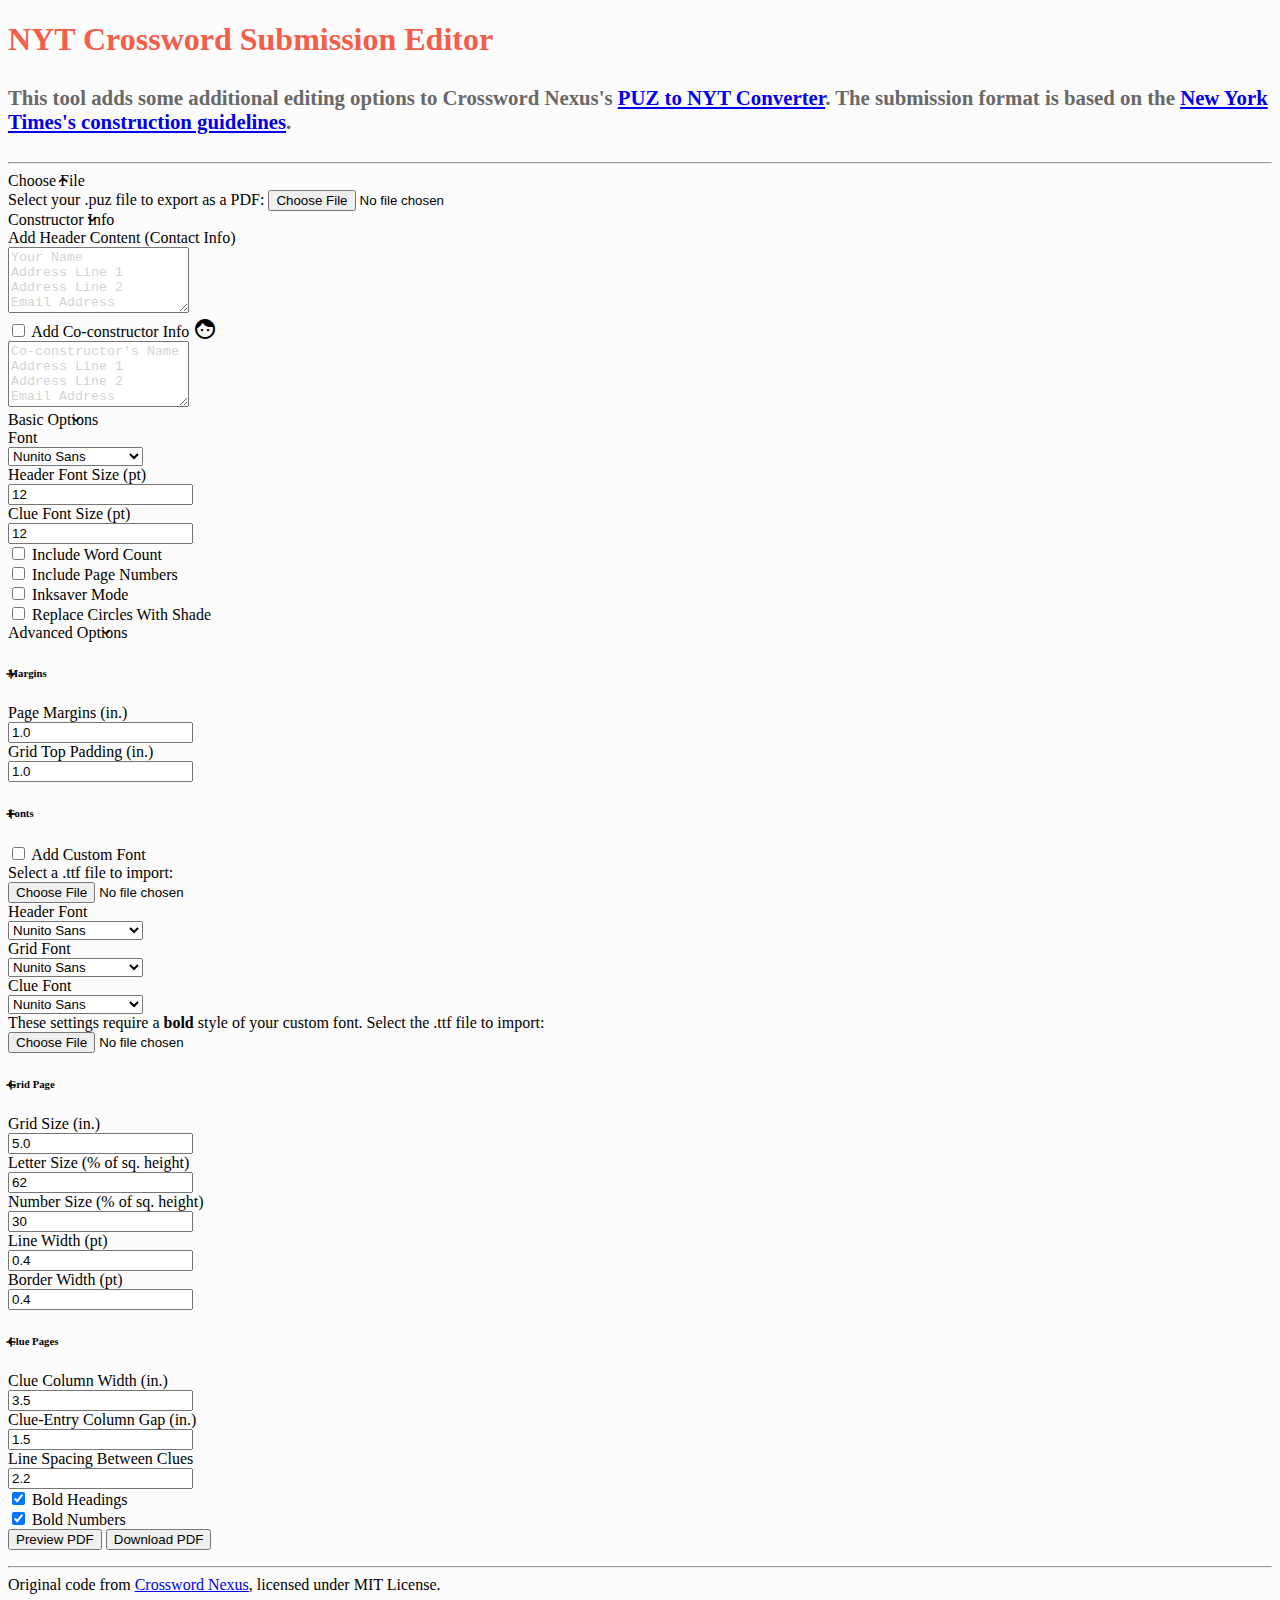
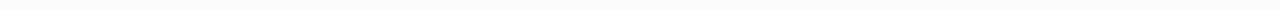
==== index.html @ 05f82533 "fix set selected attribute not working in safari" ====
<!DOCTYPE html>
<html lang="en">
  <head>
    <meta charset="UTF-8" />
    <meta name="viewport" content="width=device-width, initial-scale=1.0" />
    <meta http-equiv="X-UA-Compatible" content="ie=edge" />
    <title>NYT Crossword Submission Editor</title>
    <link
      rel="stylesheet"
      href="../nyt/css/bootstrap.min.css"
    />
    <link href="https://fonts.googleapis.com/icon?family=Material+Icons"
      rel="stylesheet">


    <style>
    html {margin-left: calc(100vw - 100%);}
    head{height:100%}
    body{
        background-color:#fcfcfc;
    }
    h1 {
        color:#f55d4b;
        font-size:2rem;
        font-weight:bold;
    }

    h4 {
        font-size:1.3rem;
        color:#686868;
    }

    .material-icons.md-24 { 
        font-size: 24px; 
        vertical-align: bottom;
    }

    .collapsible-link {
    width: 100%;
    position: relative;
    text-align: left;
    }

    .collapsible-link::before {
    content: '\e5cf';
    position: absolute;
    top: 50%;
    right: 0.8rem;
    transform: translateY(-50%);
    display: block;
    font-family: 'Material Icons';
    font-size: 1.1rem;
    }

    .collapsible-link[aria-expanded='true']::before {
    content: '\e5ce';
    }

    .plus-link {
    width: 100%;
    position: relative;
    }

    .plus-link::before {
    content: '\e145';
    position: absolute;
    font-family: 'Material Icons';
    font-size: 1rem;
    left: -0.3rem;
    transform: translateY(-5%);
    }

    .plus-link[aria-expanded='true']::before {
    content: '\e15b';
    }

    ::placeholder {
        color:lightgrey;
    }

    .pdfobject-container { 
        height: 40rem; 
    }

    .btn.focus,.btn:active.focus,.btn.active.focus {
        box-shadow: none;
        outline: none;
    }

    
    input[type=file] {
    white-space: nowrap;
    overflow: hidden;
    text-overflow: ellipsis;
    width: 250px;
    }
    
    </style>


  </head>

  <body>
    <div class="container pt-3">
      <h1>NYT Crossword Submission Editor</h1>
      <h4 class="pt-1 pb-1">This tool adds some additional editing options to Crossword Nexus's <a href="https://crosswordnexus.com/apps/puz-to-nyt/">PUZ to NYT Converter</a>.  The submission format is based on the <a href="https://www.nytimes.com/puzzles/submissions/crossword">New York Times's construction guidelines</a>.</h4>
      <hr>
      <div class="row pt-1 pb-5">

          <div class="col-12 col-xl-4">

              <div class="accordion shadow" id="accordionMain" >



                    <form>
                        <div class="card">
                            <div class="card-header bg-white shadow-sm border-0" id="headingOne">
                                
                                    <a data-toggle="collapse" data-target="#collapseOne" aria-expanded="true" aria-controls="collapseOne" class="btn btn-link text-dark font-weight-bold text-uppercase collapsible-link">
                                        Choose File 
                                    </a> 
                             
                            </div>
                            <div id="collapseOne" class="collapse show" aria-labelledby="headingOne" data-parent="#accordionMain">
                                <div class="card-body mx-2 px-4 pt-3 pb-2">
                                    <div class="form-group">   
                                        <label for="files">Select your .puz file to export as a PDF:</label>
                                        <input type="file" accept='.puz' class="form-control-file" id="files" name="files">
                                    </div>  
                                </div>
                            </div>
                        </div>


                        <div class="card">
                            <div id="headingTwo" class="card-header bg-white shadow-sm border-0">
                         
                                    <a data-toggle="collapse" data-target="#collapseTwo" aria-expanded="false" aria-controls="collapseTwo" class="btn btn-link collapsed text-dark font-weight-bold text-uppercase collapsible-link">Constructor Info</a>
                             
                            </div>
                            <div id="collapseTwo" aria-labelledby="headingTwo" data-parent="#accordionMain" class="collapse">
                                <div class="card-body mx-2 px-4 py-3">
                                    <div class="form-group">
                                        <label for="headerText">Add Header Content (Contact Info)</label><br>
                                        <textarea class="form-control pv-2 pl-3 pr-2 col-10" id="headerText" rows="4" placeholder="Your Name &#13;&#10;Address Line 1 &#13;&#10;Address Line 2 &#13;&#10;Email Address"></textarea>
                                    </div>
                                    <div class="custom-control custom-switch">
                                        <input type="checkbox" data-toggle="collapse" href="#additional-header" class="custom-control-input" id="coco">
                                        <label class="custom-control-label" for="coco">Add Co-constructor Info <span class="material-icons md-24">face</span></label>
                                    </div>
                                    <div class="form-group collapse pt-2" id="additional-header">
                                        <textarea class="form-control pv-2 pl-3 pr-2 col-10" id="headerText2" rows="4" placeholder="Co-constructor's Name &#13;&#10;Address Line 1 &#13;&#10;Address Line 2 &#13;&#10;Email Address"></textarea>
                                    </div>
                                </div>
                            </div>
                        </div>

                        <div class="card">
                            <div id="headingThree" class="card-header bg-white shadow-sm border-0">
               
                                    <a data-toggle="collapse" data-target="#collapseThree" aria-expanded="false" aria-controls="collapseThree" class="btn btn-link collapsed text-dark font-weight-bold text-uppercase collapsible-link">Basic Options</a>
                     
                            </div>
                            <div id="collapseThree" aria-labelledby="headingThree" data-parent="#accordionMain" class="collapse">
                                <div class="card-body mx-2 px-4 py-3">
                                    <div class="form-group">
                                        <label for="generalFont">Font</label>
                                        <br>
                                        <select class="form-control col-8" id="generalFont">
                                        <option value="NunitoSans-Regular" selected>Nunito Sans</option>
                                        <option value="helvetica">Helvetica</option>
                                        <option value="courier">Courier</option>
                                        <option value="times">Times New Roman</option>
                                        </select>
                                    </div>
                                    <div class="form-group">
                                        <label for="hFontSize">Header Font Size (pt)</label><br>
                                        <input type="number" class="form-control col-3" id="hFontSize" value="12">
                                    </div>
                                    <div class="form-group">
                                        <label for="cFontSize">Clue Font Size (pt)</label><br>
                                        <input type="number" class="form-control col-3" id="cFontSize" value="12">
                                    </div>
                                    <div class="custom-control custom-switch">
                                        <input type="checkbox" class="custom-control-input" id="wordCount">
                                        <label class="custom-control-label" for="wordCount">Include Word Count</label>
                                    </div>
                                    <div class="custom-control custom-switch pt-2">
                                        <input type="checkbox" class="custom-control-input" id="pages">
                                        <label class="custom-control-label" for="pages">Include Page Numbers</label>
                                    </div>
                                    <div class="custom-control custom-switch pt-2">
                                        <input type="checkbox" class="custom-control-input" id="gray">
                                        <label class="custom-control-label" for="gray">Inksaver Mode</label>
                                    </div>
                                    <div class="custom-control custom-switch pt-2">
                                        <input type="checkbox" class="custom-control-input" id="shade">
                                        <label class="custom-control-label" for="shade">Replace Circles With Shade</label>
                                    </div>  
                                 
                                </div>  
                            </div>
                        </div>


                        <div class="card">
                            <div id="headingFour" class="card-header bg-white shadow-sm border-0">
                 
                                    <a data-toggle="collapse" data-target="#collapseFour" aria-expanded="false" aria-controls="collapseFour" class="btn btn-link collapsed text-dark font-weight-bold text-uppercase collapsible-link">Advanced Options</a>
                            
                            </div>
                            <div id="collapseFour" aria-labelledby="headingFour" data-parent="#accordionMain" class="collapse">

                                <div class="card-body mx-2 px-4 pt-3 pb-1">
                                    

                                    <div class="accordion" id="accordionAdvanced">

                                        <div id="headingMargins" class="card-header bg-white m-0 p-0 border-0">
                                            <a data-toggle="collapse" data-target="#collapseMargins" aria-expanded="false" aria-controls="collapseMargins" class="btn btn-link text-left mx-1 mb-2 px-3 col-12 plus-link"><h6>Margins</h6></a>
                                        </div>
                                        <div id="collapseMargins" aria-labelledby="headingMargins" data-parent="#accordionAdvanced" class="collapse ml-3 px-3 border-left">
                                            <div class="form-group">
                                                 <label for="marginSize">Page Margins (in.) </label><br>
                                                 <input type="number" class="form-control-sm col-3" id="marginSize" value="1.0" step=".1">
                                            </div>
                                            <div class="form-group">
                                                <label for="gridPadding">Grid Top Padding (in.)</label><br>
                                                <input type="number" class="form-control-sm col-3" id="gridPadding" value="1.0" step=".1">
                                            </div>
                                        </div>

                                        <div id="headingFonts" class="card-header bg-white m-0 p-0 border-0">
                                            <a data-toggle="collapse" data-target="#collapseFonts" aria-expanded="false" aria-controls="collapseFonts" class="btn btn-link text-left mx-1 mb-2 px-3 col-12 plus-link"><h6>Fonts</h6></a>
                                        </div>
                                        <div id="collapseFonts" aria-labelledby="headingFonts" data-parent="#accordionAdvanced" class="collapse ml-3 px-3 border-left">
                                            <div class="custom-control custom-switch pb-2">
                                                <input type="checkbox" data-toggle="collapse" href="#add-custom-font" class="custom-control-input" id="useCustom">
                                                <label class="custom-control-label" for="useCustom">Add Custom Font</label>
                                            </div>
                                            <div class="form-group collapse" id="add-custom-font">   
                                                <label for="customFont">Select a .ttf file to import:</label><br>
                                                <input type="file" accept='.ttf' class="form-control-file" id="customFont" name="customFont"> 
                                            </div>  
                                            <div class="form-group">
                                                <label for="headerFont">Header Font</label>
                                                <br>
                                                <select class="form-control" id="headerFont">
                                                <option value="NunitoSans-Regular" selected>Nunito Sans</option>
                                                <option value="helvetica">Helvetica</option>
                                                <option value="courier">Courier</option>
                                                <option value="times">Times New Roman</option>
                                                <option value="myFont" class="c">Custom Font</option>
                                                </select>
                                            </div>
                                            <div class="form-group">
                                                <label for="gridFont">Grid Font</label>
                                                <br>
                                                <select class="form-control" id="gridFont">
                                                <option value="NunitoSans-Regular" selected>Nunito Sans</option>
                                                <option value="helvetica">Helvetica</option>
                                                <option value="courier">Courier</option>
                                                <option value="times">Times New Roman</option>
                                                <option value="myFont" class="c">Custom Font</option>
                                                </select>
                                            </div>
                                            <div class="form-group">
                                                <label for="clueFont">Clue Font</label>
                                                <br>
                                                <select class="form-control" id="clueFont">
                                                <option value="NunitoSans-Regular" selected>Nunito Sans</option>
                                                <option value="helvetica">Helvetica</option>
                                                <option value="courier">Courier</option>
                                                <option value="times">Times New Roman</option>
                                                <option value="myFont" class="c">Custom Font</option>
                                                </select>
                                            </div>
                                            <div class="form-group" id="add-bold-font">   
                                                <label for="boldFont">These settings require a <b>bold</b> style of your custom font.  Select the .ttf file to import:</label><br>
                                                <input type="file" accept='.ttf' class="form-control-file" id="boldFont" name="boldFont"> 
                                            </div> 
                                        </div>
 
                                        <div id="headingGrid" class="card-header bg-white m-0 p-0 border-0">
                                           <a data-toggle="collapse" data-target="#collapseGrid" aria-expanded="false" aria-controls="collapseGrid" class="btn btn-link text-left mx-1 mb-2 px-3 col-12 plus-link"><h6>Grid Page</h6></a>
                                        </div>
                                        <div id="collapseGrid" aria-labelledby="headingGrid" data-parent="#accordionAdvanced" class="collapse ml-3 px-3 border-left">
                                            <div class="form-group">
                                                <label for="gridSize">Grid Size (in.) </label><br>
                                                <input type="number" class="form-control-sm col-3" id="gridSize" value="5.0" step=".1">
                                            </div>
                                            <div class="form-group">
                                                <label for="letterSize">Letter Size (% of sq. height)</label><br>
                                                <input type="number" class="form-control-sm col-3" id="letterSize" value="62">
                                            </div>
                                            <div class="form-group">
                                                <label for="numberSize">Number Size (% of sq. height)</label><br>
                                                <input type="number" class="form-control-sm col-3" id="numberSize" value="30">
                                            </div>
                                            <div class="form-group">
                                                <label for="lineWidth">Line Width (pt)</label><br>
                                                <input type="number" class="form-control-sm col-3" id="lineWidth" value="0.4" step=".1">
                                            </div>
                                            <div class="form-group">
                                                <label for="borderWidth">Border Width (pt)</label><br>
                                                <input type="number" class="form-control-sm col-3" id="borderWidth" value="0.4" step=".1">
                                            </div>
                                        </div>

                                        <div id="headingClue" class="card-header bg-white m-0 p-0 border-0">
                                            <a data-toggle="collapse" data-target="#collapseClue" aria-expanded="false" aria-controls="collapseClue" class="btn btn-link text-left mx-1 mb-2 px-3 col-12 plus-link"><h6>Clue Pages</h6></a>
                                         </div>
                                         <div id="collapseClue" aria-labelledby="headingClue" data-parent="#accordionAdvanced" class="collapse ml-3 px-3 pb-2 border-left">
                                            <div class="form-group">
                                                <label for="clueSize">Clue Column Width (in.)</label><br>
                                                <input type="number" class="form-control-sm col-3" id="clueSize" value="3.5" step=".1">
                                            </div>
                                            <div class="form-group">
                                                <label for="columnGap">Clue-Entry Column Gap (in.)</label><br>
                                                <input type="number" class="form-control-sm col-3" id="columnGap" value="1.5" step=".1">
                                            </div>
                                            <div class="form-group">
                                                <label for="interSpacing">Line Spacing Between Clues</label><br>
                                                <input type="number" class="form-control-sm col-3" id="interSpacing" value="2.2" step=".1">
                                            </div>
                                            <div class="custom-control custom-switch">
                                                <input type="checkbox" class="custom-control-input" id="boldHeadings" checked>
                                                <label class="custom-control-label" for="boldHeadings">Bold Headings</label>
                                            </div>
                                            <div class="custom-control custom-switch pt-2">
                                                <input type="checkbox" class="custom-control-input" id="boldNumbers" checked>
                                                <label class="custom-control-label" for="boldNumbers">Bold Numbers</label>
                                            </div>
                                         </div>


                                    </div>



                                </div>  
                            </div>
                        </div>

                        <div class="card">
                            <div class="btn-group p-2" role="group" aria-label="preview button">
                                <button class="btn btn-outline-primary col-6 mr-2" id="previewButton" type="button" onclick="handleFileSelect('preview');return false;">Preview PDF</button>

                                <button class="btn btn-outline-primary col-6" id="downloadButton" type="button" onclick="handleFileSelect('download');return false;">Download PDF</button>
                            </div>
                        </div>
                        

                        </div>

                    </form>
                
            </div>

        <div class = "col-12 col-xl-8" id="example1">

        </div>
    </div>

        <script src="../nyt/js/jquery-3.3.1.slim.min.js"></script>
        <script>
        var myFont = '';
        var boldFont = '';

        $('.c').hide();
        $('#add-bold-font').hide();
        
        function handleCustomFont(evt) {

            var fonts = evt.target.files; // FileList object
            
            // fonts is a FileList of File objects.
            for (var i = 0, f; f = fonts[i]; i++) {

                // Only process files under 500kb.
                if (f.size >= 2000000) {
                    alert('This file is too big.');
                    continue;
                }
                if (f) {
                    var reader = new FileReader();
                  
                    reader.onload = function (readerEvt) {
                        var binaryString = readerEvt.target.result;
                        console.log(evt.target.id);
                        if (evt.target.id == 'customFont') {
                            myFont = btoa(binaryString);
                        } else if (evt.target.id == 'boldFont') {
                            boldFont = btoa(binaryString);
                        }
                    }
                } else { 
                    alert("Failed to load file");
                }

                reader.readAsBinaryString(f);
            }

        }


        document.getElementById('customFont').addEventListener('change', handleCustomFont);
        document.getElementById('boldFont').addEventListener('change', handleCustomFont);

        $('#generalFont').change( function() {
            $('#headerFont option[value='+this.value+']').prop('selected',true);
            $('#gridFont option[value='+this.value+']').prop('selected',true);
            $('#clueFont option[value='+this.value+']').prop('selected',true);

        });

        $('#useCustom').change( function() {
            if ($('#useCustom').is(':checked')) {
                $('.c').show();
            } else {
                $('.c').hide();
            }
        });

        $('#clueFont').change( function() {
            if (this.value=="myFont" && (document.getElementById('boldHeadings').checked || document.getElementById('boldNumbers').checked)) {
                $('#add-bold-font').show();
            } else {
                $('#add-bold-font').hide();
            }
        });


        function handleFileSelect(evt) {

            // get the address and e-mail
            var address = document.getElementById('headerText').value;
            var coconstructor = '';
            var gray = 0;
            var wc = 0;
            var pages = 0;
            var grid = document.getElementById('gridSize').value*72;
            var letter = document.getElementById('letterSize').value;
            var number = document.getElementById('numberSize').value;
            var clue_entry_pt = document.getElementById('cFontSize').value*1;
            var header_pt = document.getElementById('hFontSize').value*1;
            var margin = document.getElementById('marginSize').value*72;
            var grid_padding = document.getElementById('gridPadding').value*72;
            var line_width = document.getElementById('lineWidth').value*1;
            var border_width = document.getElementById('borderWidth').value*1;
            var entry_left_padding = document.getElementById('columnGap').value*72;
            var clue_width = document.getElementById('clueSize').value*72;
            var clue_spacing = document.getElementById('interSpacing').value-1;
            var heading_style = 'bold';
            var number_style = 'bold';
            var shade = false;
            var header_font = document.getElementById('headerFont').value;
            var grid_font = document.getElementById('gridFont').value;
            var clue_font = document.getElementById('clueFont').value;


            if (!document.getElementById('boldHeadings').checked) {
                heading_style = 'normal';
            }

            if (!document.getElementById('boldNumbers').checked) {
                number_style = 'normal';
            }

            if (!document.getElementById('useCustom').checked) {
                document.getElementById('customFont').value = "";
            } 

            if (document.getElementById('gray').checked) {
                gray = 0.6;
            }

            if (document.getElementById('shade').checked) {
                shade = true;
            }

            if (document.getElementById('wordCount').checked) {
                wc = 1;
            }

            if (document.getElementById('pages').checked) {
                pages = 1;
            }

            if (document.getElementById('coco').checked) {
                coconstructor = document.getElementById('headerText2').value;
            }

        
            var files = document.getElementById('files').files; // FileList object
            
            if (!files[0]) {
                alert('Please choose a .puz file.');
                return;    
            }

            // files is a FileList of File objects.
            for (var i = 0, f; f = files[i]; i++) {

                // Only process small files.
                if (f.size >= 7500) {
                    alert('This file is too big.');
                    continue;
                }
                if (f) {
                    var r = new FileReader();
                    var filename = f.name;
                    filename = filename.substring(0,filename.length - 4);
                    var outname = filename + '.pdf';
                    r.onload = (function(theFile) {
                        return function(e) { 
                            var contents = e.target.result;     
                            var puzdata = PUZAPP.parsepuz(contents);
                            var options = {outfile: outname, address: address, gray: gray, wc: wc, pages: pages, coconstructor: coconstructor, output: evt, grid_size: grid, letter_pct: letter, number_pct: number, margin: margin, clue_entry_pt: clue_entry_pt, header_pt: header_pt, grid_padding: grid_padding, line_width: line_width, border_width: border_width, entry_left_padding: entry_left_padding, clue_width: clue_width, clue_spacing:clue_spacing, heading_style: heading_style, number_style: number_style, shade: shade, my_font: myFont, bold_font: boldFont, header_font: header_font, grid_font: grid_font, clue_font: clue_font};
                            puzdata_to_nyt(puzdata,options);
                        };
                    })(f);
                    r.readAsBinaryString(f);
                    document.querySelector('#previewButton').textContent = 'Update Preview';
                } else { 
                    alert("Failed to load file");
                }
            }


        }

        </script>

      <p>
          <hr/>
        Original code from
        <a
          href="https://crosswordnexus.com/apps/puz-to-nyt/"
          >Crossword Nexus</a>, licensed under MIT License.
        <br>
        
      </p>
    </div>

    <script src="../nyt/js/jspdf.umd.min.js"></script>
    <script src="../nyt/js/NunitoSans-Regular-normal.js"></script>
    <script src="../nyt/js/NunitoSans-Regular-bold.js"></script>
    <script src="../nyt/js/puz.js" type="text/javascript"></script>
    <script src="../nyt/js/puz_functions.js" type="text/javascript"></script>
    <script src="../nyt/js/pdfobject.min.js"></script>
    <script src="https://cdnjs.cloudflare.com/ajax/libs/popper.js/1.14.7/umd/popper.min.js" integrity="sha384-UO2eT0CpHqdSJQ6hJty5KVphtPhzWj9WO1clHTMGa3JDZwrnQq4sF86dIHNDz0W1" crossorigin="anonymous"></script>
    <script src="https://stackpath.bootstrapcdn.com/bootstrap/4.3.1/js/bootstrap.min.js" integrity="sha384-JjSmVgyd0p3pXB1rRibZUAYoIIy6OrQ6VrjIEaFf/nJGzIxFDsf4x0xIM+B07jRM" crossorigin="anonymous"></script>

  </body>
</html>
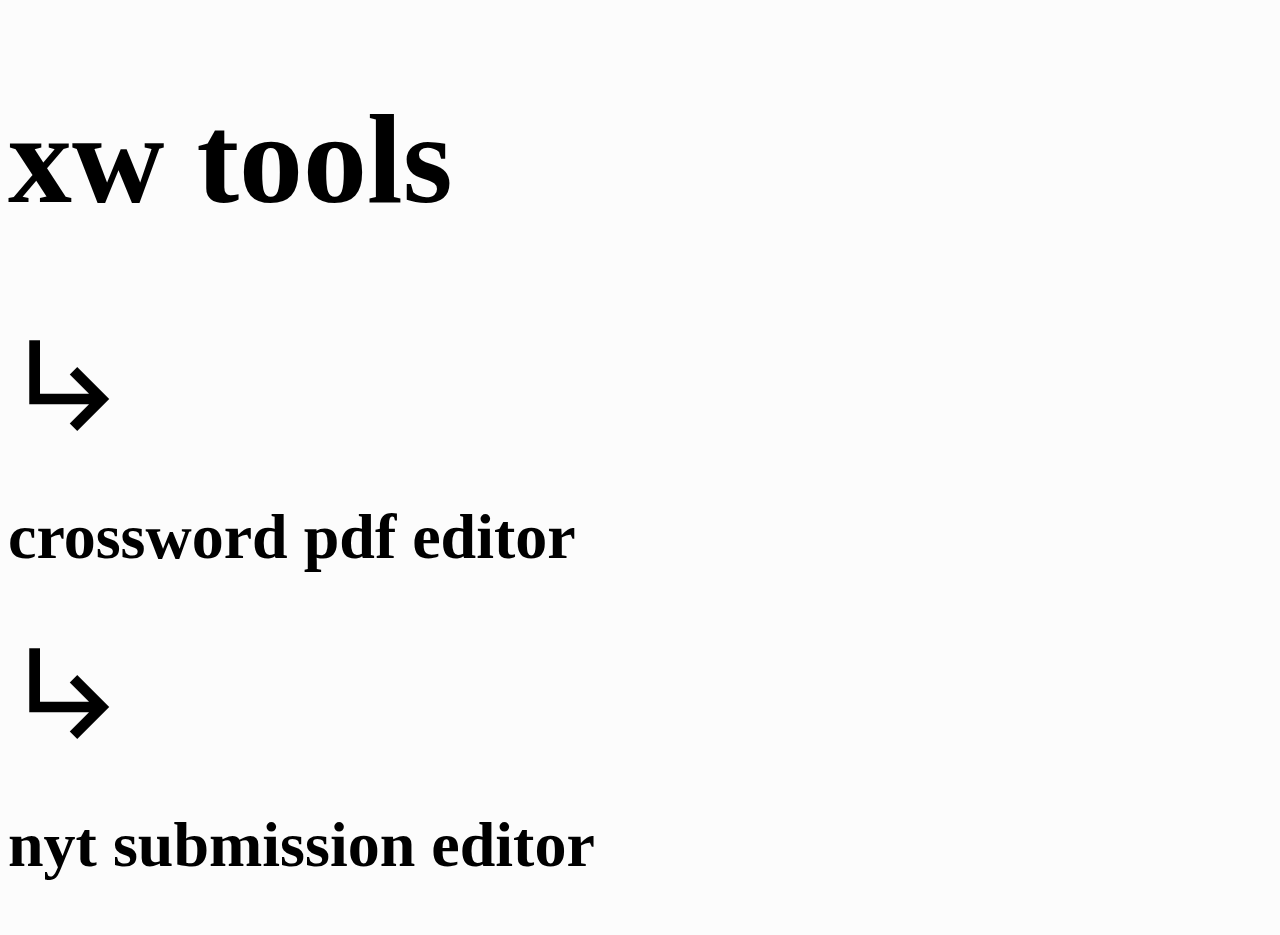
==== commit 7be2736c: "fix nyt/pdf links" ====
--- a/index.html
+++ b/index.html
@@ -1,557 +1,98 @@
 <!DOCTYPE html>
 <html lang="en">
-  <head>
-    <meta charset="UTF-8" />
-    <meta name="viewport" content="width=device-width, initial-scale=1.0" />
-    <meta http-equiv="X-UA-Compatible" content="ie=edge" />
-    <title>NYT Crossword Submission Editor</title>
-    <link
-      rel="stylesheet"
-      href="../nyt/css/bootstrap.min.css"
-    />
-    <link href="https://fonts.googleapis.com/icon?family=Material+Icons"
-      rel="stylesheet">
+    <head>
+        <meta charset="UTF-8" />
+        <meta name="viewport" content="width=device-width, initial-scale=1.0" />
+        <meta http-equiv="X-UA-Compatible" content="ie=edge" />
+        <title>xw tools</title>
 
+        <link rel="apple-touch-icon" sizes="180x180" href="apple-touch-icon.png">
+        <link rel="icon" type="image/png" sizes="32x32" href="favicon-32x32.png">
+        <link rel="icon" type="image/png" sizes="16x16" href="favicon-16x16.png">
 
-    <style>
-    html {margin-left: calc(100vw - 100%);}
-    head{height:100%}
-    body{
-        background-color:#fcfcfc;
-    }
-    h1 {
-        color:#f55d4b;
-        font-size:2rem;
-        font-weight:bold;
-    }
+        <link
+        rel="stylesheet"
+        href="/css/bootstrap.min.css"
+        />
+        <link href="https://fonts.googleapis.com/icon?family=Material+Icons"
+        rel="stylesheet">
 
-    h4 {
-        font-size:1.3rem;
-        color:#686868;
-    }
+        <style>
+            html {margin-left: calc(100vw - 100%);}
+            head{height:100%}
+            body{
+                background-color:#fcfcfc;
+            }
+            h1 {
+                color:black;
+                font-size:8rem;
+                font-weight:bold;
+            }
+            h2 {
+                color:black;
+                font-size:4rem;
+                font-weight:bold;
+            }
+            .material-icons {
+                font-size: 8rem;
+                vertical-align: bottom;
+            }
 
-    .material-icons.md-24 { 
-        font-size: 24px; 
-        vertical-align: bottom;
-    }
+            .nyt, .pdf {
+            text-decoration: none;
+            color:black;
+            }
 
-    .collapsible-link {
-    width: 100%;
-    position: relative;
-    text-align: left;
-    }
+            a:visited {
+            text-decoration: none;
+            }
 
-    .collapsible-link::before {
-    content: '\e5cf';
-    position: absolute;
-    top: 50%;
-    right: 0.8rem;
-    transform: translateY(-50%);
-    display: block;
-    font-family: 'Material Icons';
-    font-size: 1.1rem;
-    }
+            a:hover {
+            color:black;
+            text-decoration:none;
+            }
 
-    .collapsible-link[aria-expanded='true']::before {
-    content: '\e5ce';
-    }
+            a:active {
+            text-decoration: none;
+            }
 
-    .plus-link {
-    width: 100%;
-    position: relative;
-    }
+            a.pdf:hover{
+                border-bottom: 8px dotted #06AED5
+            }
 
-    .plus-link::before {
-    content: '\e145';
-    position: absolute;
-    font-family: 'Material Icons';
-    font-size: 1rem;
-    left: -0.3rem;
-    transform: translateY(-5%);
-    }
+            a.nyt:hover{
+                border-bottom: 8px dotted #f55d4b;
+            }
+        
 
-    .plus-link[aria-expanded='true']::before {
-    content: '\e15b';
-    }
+        </style>
 
-    ::placeholder {
-        color:lightgrey;
-    }
+    </head>
 
-    .pdfobject-container { 
-        height: 40rem; 
-    }
+    <body>
 
-    .btn.focus,.btn:active.focus,.btn.active.focus {
-        box-shadow: none;
-        outline: none;
-    }
-
-    
-    input[type=file] {
-    white-space: nowrap;
-    overflow: hidden;
-    text-overflow: ellipsis;
-    width: 250px;
-    }
-    
-    </style>
-
-
-  </head>
-
-  <body>
-    <div class="container pt-3">
-      <h1>NYT Crossword Submission Editor</h1>
-      <h4 class="pt-1 pb-1">This tool adds some additional editing options to Crossword Nexus's <a href="https://crosswordnexus.com/apps/puz-to-nyt/">PUZ to NYT Converter</a>.  The submission format is based on the <a href="https://www.nytimes.com/puzzles/submissions/crossword">New York Times's construction guidelines</a>.</h4>
-      <hr>
-      <div class="row pt-1 pb-5">
-
-          <div class="col-12 col-xl-4">
-
-              <div class="accordion shadow" id="accordionMain" >
-
-
-
-                    <form>
-                        <div class="card">
-                            <div class="card-header bg-white shadow-sm border-0" id="headingOne">
-                                
-                                    <a data-toggle="collapse" data-target="#collapseOne" aria-expanded="true" aria-controls="collapseOne" class="btn btn-link text-dark font-weight-bold text-uppercase collapsible-link">
-                                        Choose File 
-                                    </a> 
-                             
-                            </div>
-                            <div id="collapseOne" class="collapse show" aria-labelledby="headingOne" data-parent="#accordionMain">
-                                <div class="card-body mx-2 px-4 pt-3 pb-2">
-                                    <div class="form-group">   
-                                        <label for="files">Select your .puz file to export as a PDF:</label>
-                                        <input type="file" accept='.puz' class="form-control-file" id="files" name="files">
-                                    </div>  
-                                </div>
-                            </div>
-                        </div>
-
-
-                        <div class="card">
-                            <div id="headingTwo" class="card-header bg-white shadow-sm border-0">
-                         
-                                    <a data-toggle="collapse" data-target="#collapseTwo" aria-expanded="false" aria-controls="collapseTwo" class="btn btn-link collapsed text-dark font-weight-bold text-uppercase collapsible-link">Constructor Info</a>
-                             
-                            </div>
-                            <div id="collapseTwo" aria-labelledby="headingTwo" data-parent="#accordionMain" class="collapse">
-                                <div class="card-body mx-2 px-4 py-3">
-                                    <div class="form-group">
-                                        <label for="headerText">Add Header Content (Contact Info)</label><br>
-                                        <textarea class="form-control pv-2 pl-3 pr-2 col-10" id="headerText" rows="4" placeholder="Your Name &#13;&#10;Address Line 1 &#13;&#10;Address Line 2 &#13;&#10;Email Address"></textarea>
-                                    </div>
-                                    <div class="custom-control custom-switch">
-                                        <input type="checkbox" data-toggle="collapse" href="#additional-header" class="custom-control-input" id="coco">
-                                        <label class="custom-control-label" for="coco">Add Co-constructor Info <span class="material-icons md-24">face</span></label>
-                                    </div>
-                                    <div class="form-group collapse pt-2" id="additional-header">
-                                        <textarea class="form-control pv-2 pl-3 pr-2 col-10" id="headerText2" rows="4" placeholder="Co-constructor's Name &#13;&#10;Address Line 1 &#13;&#10;Address Line 2 &#13;&#10;Email Address"></textarea>
-                                    </div>
-                                </div>
-                            </div>
-                        </div>
-
-                        <div class="card">
-                            <div id="headingThree" class="card-header bg-white shadow-sm border-0">
-               
-                                    <a data-toggle="collapse" data-target="#collapseThree" aria-expanded="false" aria-controls="collapseThree" class="btn btn-link collapsed text-dark font-weight-bold text-uppercase collapsible-link">Basic Options</a>
-                     
-                            </div>
-                            <div id="collapseThree" aria-labelledby="headingThree" data-parent="#accordionMain" class="collapse">
-                                <div class="card-body mx-2 px-4 py-3">
-                                    <div class="form-group">
-                                        <label for="generalFont">Font</label>
-                                        <br>
-                                        <select class="form-control col-8" id="generalFont">
-                                        <option value="NunitoSans-Regular" selected>Nunito Sans</option>
-                                        <option value="helvetica">Helvetica</option>
-                                        <option value="courier">Courier</option>
-                                        <option value="times">Times New Roman</option>
-                                        </select>
-                                    </div>
-                                    <div class="form-group">
-                                        <label for="hFontSize">Header Font Size (pt)</label><br>
-                                        <input type="number" class="form-control col-3" id="hFontSize" value="12">
-                                    </div>
-                                    <div class="form-group">
-                                        <label for="cFontSize">Clue Font Size (pt)</label><br>
-                                        <input type="number" class="form-control col-3" id="cFontSize" value="12">
-                                    </div>
-                                    <div class="custom-control custom-switch">
-                                        <input type="checkbox" class="custom-control-input" id="wordCount">
-                                        <label class="custom-control-label" for="wordCount">Include Word Count</label>
-                                    </div>
-                                    <div class="custom-control custom-switch pt-2">
-                                        <input type="checkbox" class="custom-control-input" id="pages">
-                                        <label class="custom-control-label" for="pages">Include Page Numbers</label>
-                                    </div>
-                                    <div class="custom-control custom-switch pt-2">
-                                        <input type="checkbox" class="custom-control-input" id="gray">
-                                        <label class="custom-control-label" for="gray">Inksaver Mode</label>
-                                    </div>
-                                    <div class="custom-control custom-switch pt-2">
-                                        <input type="checkbox" class="custom-control-input" id="shade">
-                                        <label class="custom-control-label" for="shade">Replace Circles With Shade</label>
-                                    </div>  
-                                 
-                                </div>  
-                            </div>
-                        </div>
-
-
-                        <div class="card">
-                            <div id="headingFour" class="card-header bg-white shadow-sm border-0">
-                 
-                                    <a data-toggle="collapse" data-target="#collapseFour" aria-expanded="false" aria-controls="collapseFour" class="btn btn-link collapsed text-dark font-weight-bold text-uppercase collapsible-link">Advanced Options</a>
-                            
-                            </div>
-                            <div id="collapseFour" aria-labelledby="headingFour" data-parent="#accordionMain" class="collapse">
-
-                                <div class="card-body mx-2 px-4 pt-3 pb-1">
-                                    
-
-                                    <div class="accordion" id="accordionAdvanced">
-
-                                        <div id="headingMargins" class="card-header bg-white m-0 p-0 border-0">
-                                            <a data-toggle="collapse" data-target="#collapseMargins" aria-expanded="false" aria-controls="collapseMargins" class="btn btn-link text-left mx-1 mb-2 px-3 col-12 plus-link"><h6>Margins</h6></a>
-                                        </div>
-                                        <div id="collapseMargins" aria-labelledby="headingMargins" data-parent="#accordionAdvanced" class="collapse ml-3 px-3 border-left">
-                                            <div class="form-group">
-                                                 <label for="marginSize">Page Margins (in.) </label><br>
-                                                 <input type="number" class="form-control-sm col-3" id="marginSize" value="1.0" step=".1">
-                                            </div>
-                                            <div class="form-group">
-                                                <label for="gridPadding">Grid Top Padding (in.)</label><br>
-                                                <input type="number" class="form-control-sm col-3" id="gridPadding" value="1.0" step=".1">
-                                            </div>
-                                        </div>
-
-                                        <div id="headingFonts" class="card-header bg-white m-0 p-0 border-0">
-                                            <a data-toggle="collapse" data-target="#collapseFonts" aria-expanded="false" aria-controls="collapseFonts" class="btn btn-link text-left mx-1 mb-2 px-3 col-12 plus-link"><h6>Fonts</h6></a>
-                                        </div>
-                                        <div id="collapseFonts" aria-labelledby="headingFonts" data-parent="#accordionAdvanced" class="collapse ml-3 px-3 border-left">
-                                            <div class="custom-control custom-switch pb-2">
-                                                <input type="checkbox" data-toggle="collapse" href="#add-custom-font" class="custom-control-input" id="useCustom">
-                                                <label class="custom-control-label" for="useCustom">Add Custom Font</label>
-                                            </div>
-                                            <div class="form-group collapse" id="add-custom-font">   
-                                                <label for="customFont">Select a .ttf file to import:</label><br>
-                                                <input type="file" accept='.ttf' class="form-control-file" id="customFont" name="customFont"> 
-                                            </div>  
-                                            <div class="form-group">
-                                                <label for="headerFont">Header Font</label>
-                                                <br>
-                                                <select class="form-control" id="headerFont">
-                                                <option value="NunitoSans-Regular" selected>Nunito Sans</option>
-                                                <option value="helvetica">Helvetica</option>
-                                                <option value="courier">Courier</option>
-                                                <option value="times">Times New Roman</option>
-                                                <option value="myFont" class="c">Custom Font</option>
-                                                </select>
-                                            </div>
-                                            <div class="form-group">
-                                                <label for="gridFont">Grid Font</label>
-                                                <br>
-                                                <select class="form-control" id="gridFont">
-                                                <option value="NunitoSans-Regular" selected>Nunito Sans</option>
-                                                <option value="helvetica">Helvetica</option>
-                                                <option value="courier">Courier</option>
-                                                <option value="times">Times New Roman</option>
-                                                <option value="myFont" class="c">Custom Font</option>
-                                                </select>
-                                            </div>
-                                            <div class="form-group">
-                                                <label for="clueFont">Clue Font</label>
-                                                <br>
-                                                <select class="form-control" id="clueFont">
-                                                <option value="NunitoSans-Regular" selected>Nunito Sans</option>
-                                                <option value="helvetica">Helvetica</option>
-                                                <option value="courier">Courier</option>
-                                                <option value="times">Times New Roman</option>
-                                                <option value="myFont" class="c">Custom Font</option>
-                                                </select>
-                                            </div>
-                                            <div class="form-group" id="add-bold-font">   
-                                                <label for="boldFont">These settings require a <b>bold</b> style of your custom font.  Select the .ttf file to import:</label><br>
-                                                <input type="file" accept='.ttf' class="form-control-file" id="boldFont" name="boldFont"> 
-                                            </div> 
-                                        </div>
- 
-                                        <div id="headingGrid" class="card-header bg-white m-0 p-0 border-0">
-                                           <a data-toggle="collapse" data-target="#collapseGrid" aria-expanded="false" aria-controls="collapseGrid" class="btn btn-link text-left mx-1 mb-2 px-3 col-12 plus-link"><h6>Grid Page</h6></a>
-                                        </div>
-                                        <div id="collapseGrid" aria-labelledby="headingGrid" data-parent="#accordionAdvanced" class="collapse ml-3 px-3 border-left">
-                                            <div class="form-group">
-                                                <label for="gridSize">Grid Size (in.) </label><br>
-                                                <input type="number" class="form-control-sm col-3" id="gridSize" value="5.0" step=".1">
-                                            </div>
-                                            <div class="form-group">
-                                                <label for="letterSize">Letter Size (% of sq. height)</label><br>
-                                                <input type="number" class="form-control-sm col-3" id="letterSize" value="62">
-                                            </div>
-                                            <div class="form-group">
-                                                <label for="numberSize">Number Size (% of sq. height)</label><br>
-                                                <input type="number" class="form-control-sm col-3" id="numberSize" value="30">
-                                            </div>
-                                            <div class="form-group">
-                                                <label for="lineWidth">Line Width (pt)</label><br>
-                                                <input type="number" class="form-control-sm col-3" id="lineWidth" value="0.4" step=".1">
-                                            </div>
-                                            <div class="form-group">
-                                                <label for="borderWidth">Border Width (pt)</label><br>
-                                                <input type="number" class="form-control-sm col-3" id="borderWidth" value="0.4" step=".1">
-                                            </div>
-                                        </div>
-
-                                        <div id="headingClue" class="card-header bg-white m-0 p-0 border-0">
-                                            <a data-toggle="collapse" data-target="#collapseClue" aria-expanded="false" aria-controls="collapseClue" class="btn btn-link text-left mx-1 mb-2 px-3 col-12 plus-link"><h6>Clue Pages</h6></a>
-                                         </div>
-                                         <div id="collapseClue" aria-labelledby="headingClue" data-parent="#accordionAdvanced" class="collapse ml-3 px-3 pb-2 border-left">
-                                            <div class="form-group">
-                                                <label for="clueSize">Clue Column Width (in.)</label><br>
-                                                <input type="number" class="form-control-sm col-3" id="clueSize" value="3.5" step=".1">
-                                            </div>
-                                            <div class="form-group">
-                                                <label for="columnGap">Clue-Entry Column Gap (in.)</label><br>
-                                                <input type="number" class="form-control-sm col-3" id="columnGap" value="1.5" step=".1">
-                                            </div>
-                                            <div class="form-group">
-                                                <label for="interSpacing">Line Spacing Between Clues</label><br>
-                                                <input type="number" class="form-control-sm col-3" id="interSpacing" value="2.2" step=".1">
-                                            </div>
-                                            <div class="custom-control custom-switch">
-                                                <input type="checkbox" class="custom-control-input" id="boldHeadings" checked>
-                                                <label class="custom-control-label" for="boldHeadings">Bold Headings</label>
-                                            </div>
-                                            <div class="custom-control custom-switch pt-2">
-                                                <input type="checkbox" class="custom-control-input" id="boldNumbers" checked>
-                                                <label class="custom-control-label" for="boldNumbers">Bold Numbers</label>
-                                            </div>
-                                         </div>
-
-
-                                    </div>
-
-
-
-                                </div>  
-                            </div>
-                        </div>
-
-                        <div class="card">
-                            <div class="btn-group p-2" role="group" aria-label="preview button">
-                                <button class="btn btn-outline-primary col-6 mr-2" id="previewButton" type="button" onclick="handleFileSelect('preview');return false;">Preview PDF</button>
-
-                                <button class="btn btn-outline-primary col-6" id="downloadButton" type="button" onclick="handleFileSelect('download');return false;">Download PDF</button>
-                            </div>
-                        </div>
-                        
-
-                        </div>
-
-                    </form>
-                
+        <div class="container pt-5">
+            <h1>xw tools</h1>
+            <div class="row align-items-center pt-4">
+                <div class="col-3">
+                    <span class="material-icons pl-5 pt-0 float-right">
+                    subdirectory_arrow_right
+                    </span>
+                </div>
+                <div class="col-9 pt-4"><h2><a href="../pdf" class="pdf pb-1">crossword pdf editor</a></h2>
+                </div>
+            </div>
+            <div class="row align-items-center pt-4">
+                <div class="col-3">
+                    <span class="material-icons pl-5 pt-0 float-right">
+                    subdirectory_arrow_right
+                    </span>
+                </div>
+                <div class="col-9 pt-4"><h2><a href="../nyt" class="nyt pb-1">nyt submission editor</a></h2>
+                </div>
             </div>
 
-        <div class = "col-12 col-xl-8" id="example1">
+        </div>
 
-        </div>
-    </div>
-
-        <script src="../nyt/js/jquery-3.3.1.slim.min.js"></script>
-        <script>
-        var myFont = '';
-        var boldFont = '';
-
-        $('.c').hide();
-        $('#add-bold-font').hide();
-        
-        function handleCustomFont(evt) {
-
-            var fonts = evt.target.files; // FileList object
-            
-            // fonts is a FileList of File objects.
-            for (var i = 0, f; f = fonts[i]; i++) {
-
-                // Only process files under 500kb.
-                if (f.size >= 2000000) {
-                    alert('This file is too big.');
-                    continue;
-                }
-                if (f) {
-                    var reader = new FileReader();
-                  
-                    reader.onload = function (readerEvt) {
-                        var binaryString = readerEvt.target.result;
-                        console.log(evt.target.id);
-                        if (evt.target.id == 'customFont') {
-                            myFont = btoa(binaryString);
-                        } else if (evt.target.id == 'boldFont') {
-                            boldFont = btoa(binaryString);
-                        }
-                    }
-                } else { 
-                    alert("Failed to load file");
-                }
-
-                reader.readAsBinaryString(f);
-            }
-
-        }
-
-
-        document.getElementById('customFont').addEventListener('change', handleCustomFont);
-        document.getElementById('boldFont').addEventListener('change', handleCustomFont);
-
-        $('#generalFont').change( function() {
-            $('#headerFont option[value='+this.value+']').prop('selected',true);
-            $('#gridFont option[value='+this.value+']').prop('selected',true);
-            $('#clueFont option[value='+this.value+']').prop('selected',true);
-
-        });
-
-        $('#useCustom').change( function() {
-            if ($('#useCustom').is(':checked')) {
-                $('.c').show();
-            } else {
-                $('.c').hide();
-            }
-        });
-
-        $('#clueFont').change( function() {
-            if (this.value=="myFont" && (document.getElementById('boldHeadings').checked || document.getElementById('boldNumbers').checked)) {
-                $('#add-bold-font').show();
-            } else {
-                $('#add-bold-font').hide();
-            }
-        });
-
-
-        function handleFileSelect(evt) {
-
-            // get the address and e-mail
-            var address = document.getElementById('headerText').value;
-            var coconstructor = '';
-            var gray = 0;
-            var wc = 0;
-            var pages = 0;
-            var grid = document.getElementById('gridSize').value*72;
-            var letter = document.getElementById('letterSize').value;
-            var number = document.getElementById('numberSize').value;
-            var clue_entry_pt = document.getElementById('cFontSize').value*1;
-            var header_pt = document.getElementById('hFontSize').value*1;
-            var margin = document.getElementById('marginSize').value*72;
-            var grid_padding = document.getElementById('gridPadding').value*72;
-            var line_width = document.getElementById('lineWidth').value*1;
-            var border_width = document.getElementById('borderWidth').value*1;
-            var entry_left_padding = document.getElementById('columnGap').value*72;
-            var clue_width = document.getElementById('clueSize').value*72;
-            var clue_spacing = document.getElementById('interSpacing').value-1;
-            var heading_style = 'bold';
-            var number_style = 'bold';
-            var shade = false;
-            var header_font = document.getElementById('headerFont').value;
-            var grid_font = document.getElementById('gridFont').value;
-            var clue_font = document.getElementById('clueFont').value;
-
-
-            if (!document.getElementById('boldHeadings').checked) {
-                heading_style = 'normal';
-            }
-
-            if (!document.getElementById('boldNumbers').checked) {
-                number_style = 'normal';
-            }
-
-            if (!document.getElementById('useCustom').checked) {
-                document.getElementById('customFont').value = "";
-            } 
-
-            if (document.getElementById('gray').checked) {
-                gray = 0.6;
-            }
-
-            if (document.getElementById('shade').checked) {
-                shade = true;
-            }
-
-            if (document.getElementById('wordCount').checked) {
-                wc = 1;
-            }
-
-            if (document.getElementById('pages').checked) {
-                pages = 1;
-            }
-
-            if (document.getElementById('coco').checked) {
-                coconstructor = document.getElementById('headerText2').value;
-            }
-
-        
-            var files = document.getElementById('files').files; // FileList object
-            
-            if (!files[0]) {
-                alert('Please choose a .puz file.');
-                return;    
-            }
-
-            // files is a FileList of File objects.
-            for (var i = 0, f; f = files[i]; i++) {
-
-                // Only process small files.
-                if (f.size >= 7500) {
-                    alert('This file is too big.');
-                    continue;
-                }
-                if (f) {
-                    var r = new FileReader();
-                    var filename = f.name;
-                    filename = filename.substring(0,filename.length - 4);
-                    var outname = filename + '.pdf';
-                    r.onload = (function(theFile) {
-                        return function(e) { 
-                            var contents = e.target.result;     
-                            var puzdata = PUZAPP.parsepuz(contents);
-                            var options = {outfile: outname, address: address, gray: gray, wc: wc, pages: pages, coconstructor: coconstructor, output: evt, grid_size: grid, letter_pct: letter, number_pct: number, margin: margin, clue_entry_pt: clue_entry_pt, header_pt: header_pt, grid_padding: grid_padding, line_width: line_width, border_width: border_width, entry_left_padding: entry_left_padding, clue_width: clue_width, clue_spacing:clue_spacing, heading_style: heading_style, number_style: number_style, shade: shade, my_font: myFont, bold_font: boldFont, header_font: header_font, grid_font: grid_font, clue_font: clue_font};
-                            puzdata_to_nyt(puzdata,options);
-                        };
-                    })(f);
-                    r.readAsBinaryString(f);
-                    document.querySelector('#previewButton').textContent = 'Update Preview';
-                } else { 
-                    alert("Failed to load file");
-                }
-            }
-
-
-        }
-
-        </script>
-
-      <p>
-          <hr/>
-        Original code from
-        <a
-          href="https://crosswordnexus.com/apps/puz-to-nyt/"
-          >Crossword Nexus</a>, licensed under MIT License.
-        <br>
-        
-      </p>
-    </div>
-
-    <script src="../nyt/js/jspdf.umd.min.js"></script>
-    <script src="../nyt/js/NunitoSans-Regular-normal.js"></script>
-    <script src="../nyt/js/NunitoSans-Regular-bold.js"></script>
-    <script src="../nyt/js/puz.js" type="text/javascript"></script>
-    <script src="../nyt/js/puz_functions.js" type="text/javascript"></script>
-    <script src="../nyt/js/pdfobject.min.js"></script>
-    <script src="https://cdnjs.cloudflare.com/ajax/libs/popper.js/1.14.7/umd/popper.min.js" integrity="sha384-UO2eT0CpHqdSJQ6hJty5KVphtPhzWj9WO1clHTMGa3JDZwrnQq4sF86dIHNDz0W1" crossorigin="anonymous"></script>
-    <script src="https://stackpath.bootstrapcdn.com/bootstrap/4.3.1/js/bootstrap.min.js" integrity="sha384-JjSmVgyd0p3pXB1rRibZUAYoIIy6OrQ6VrjIEaFf/nJGzIxFDsf4x0xIM+B07jRM" crossorigin="anonymous"></script>
-
-  </body>
-</html>
+    </body>
+</html>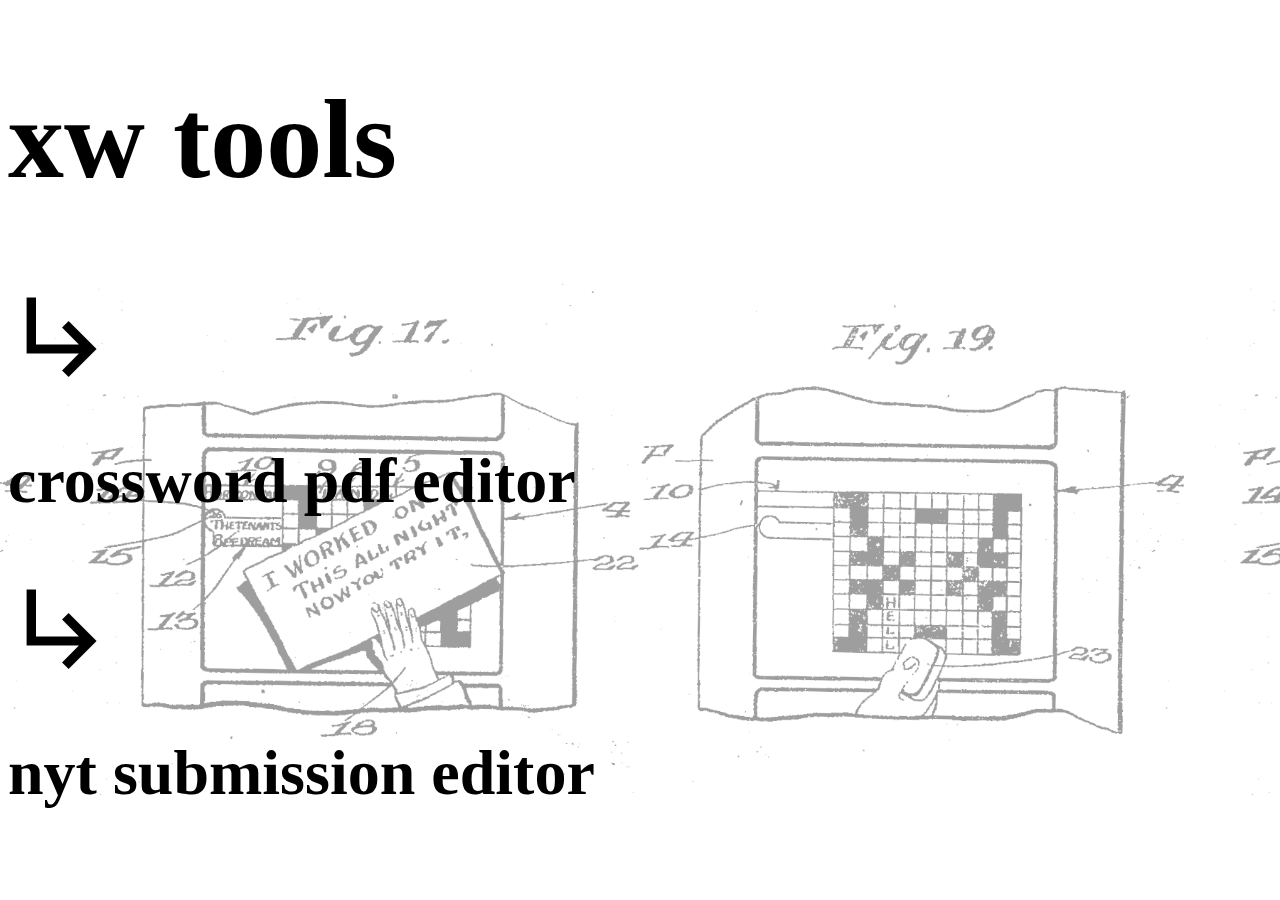
==== commit 78acec18: "updated index with frivolous background image" ====
--- a/index.html
+++ b/index.html
@@ -21,11 +21,13 @@
             html {margin-left: calc(100vw - 100%);}
             head{height:100%}
             body{
-                background-color:#fcfcfc;
+                background-image: url("xw_patent_fig.png");
+                background-size: 90%;
+                background-position: center top;
             }
             h1 {
                 color:black;
-                font-size:8rem;
+                font-size:7rem;
                 font-weight:bold;
             }
             h2 {
@@ -34,7 +36,7 @@
                 font-weight:bold;
             }
             .material-icons {
-                font-size: 8rem;
+                font-size: 7rem;
                 vertical-align: bottom;
             }
 
@@ -79,7 +81,7 @@
                     subdirectory_arrow_right
                     </span>
                 </div>
-                <div class="col-9 pt-4"><h2><a href="../pdf" class="pdf pb-1">crossword pdf editor</a></h2>
+                <div class="col-9 pt-3"><h2><a href="pdf" class="pdf pb-1">crossword pdf editor</a></h2>
                 </div>
             </div>
             <div class="row align-items-center pt-4">
@@ -88,7 +90,7 @@
                     subdirectory_arrow_right
                     </span>
                 </div>
-                <div class="col-9 pt-4"><h2><a href="../nyt" class="nyt pb-1">nyt submission editor</a></h2>
+                <div class="col-9 pt-3"><h2><a href="nyt" class="nyt pb-1">nyt submission editor</a></h2>
                 </div>
             </div>
 
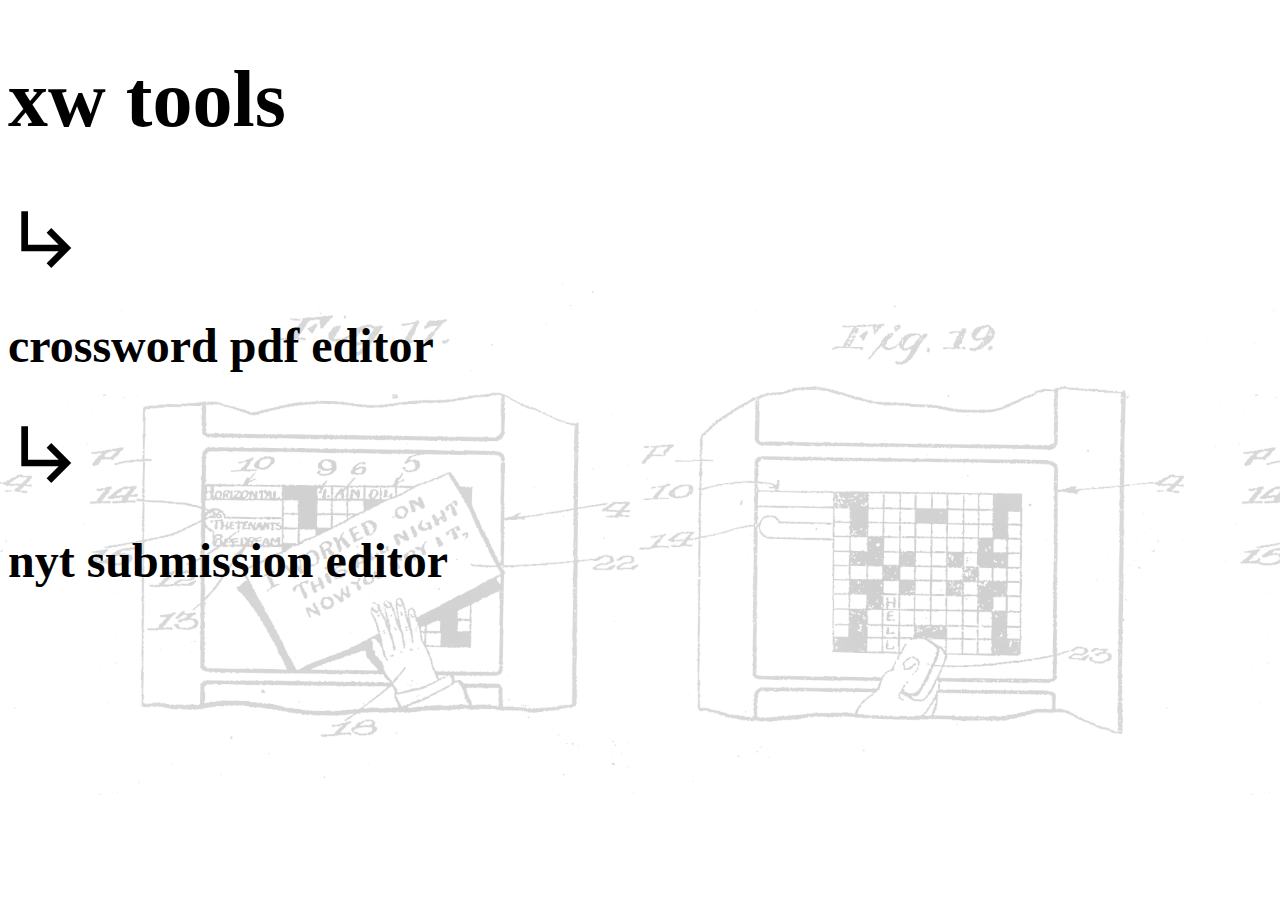
==== commit 31153a8e: "clean up code" ====
--- a/index.html
+++ b/index.html
@@ -16,6 +16,15 @@
         />
         <link href="https://fonts.googleapis.com/icon?family=Material+Icons"
         rel="stylesheet">
+        <!-- Global site tag (gtag.js) - Google Analytics -->
+        <script async src="https://www.googletagmanager.com/gtag/js?id=G-L1FXWP7B18"></script>
+        <script>
+        window.dataLayer = window.dataLayer || [];
+        function gtag(){dataLayer.push(arguments);}
+        gtag('js', new Date());
+
+        gtag('config', 'G-L1FXWP7B18');
+        </script>
 
         <style>
             html {margin-left: calc(100vw - 100%);}
@@ -27,16 +36,16 @@
             }
             h1 {
                 color:black;
-                font-size:7rem;
+                font-size:5rem;
                 font-weight:bold;
             }
             h2 {
                 color:black;
-                font-size:4rem;
+                font-size:3rem;
                 font-weight:bold;
             }
             .material-icons {
-                font-size: 7rem;
+                font-size: 5rem;
                 vertical-align: bottom;
             }
 
@@ -59,7 +68,7 @@
             }
 
             a.pdf:hover{
-                border-bottom: 8px dotted #06AED5
+                border-bottom: 8px dotted #06AED5;
             }
 
             a.nyt:hover{
@@ -76,21 +85,21 @@
         <div class="container pt-5">
             <h1>xw tools</h1>
             <div class="row align-items-center pt-4">
-                <div class="col-3">
+                <div class="col-2">
                     <span class="material-icons pl-5 pt-0 float-right">
                     subdirectory_arrow_right
                     </span>
                 </div>
-                <div class="col-9 pt-3"><h2><a href="pdf" class="pdf pb-1">crossword pdf editor</a></h2>
+                <div class="col-10 pt-3"><h2><a href="pdf" class="pdf pb-1">crossword pdf editor</a></h2>
                 </div>
             </div>
             <div class="row align-items-center pt-4">
-                <div class="col-3">
+                <div class="col-2">
                     <span class="material-icons pl-5 pt-0 float-right">
                     subdirectory_arrow_right
                     </span>
                 </div>
-                <div class="col-9 pt-3"><h2><a href="nyt" class="nyt pb-1">nyt submission editor</a></h2>
+                <div class="col-10 pt-3"><h2><a href="nyt" class="nyt pb-1">nyt submission editor</a></h2>
                 </div>
             </div>
 
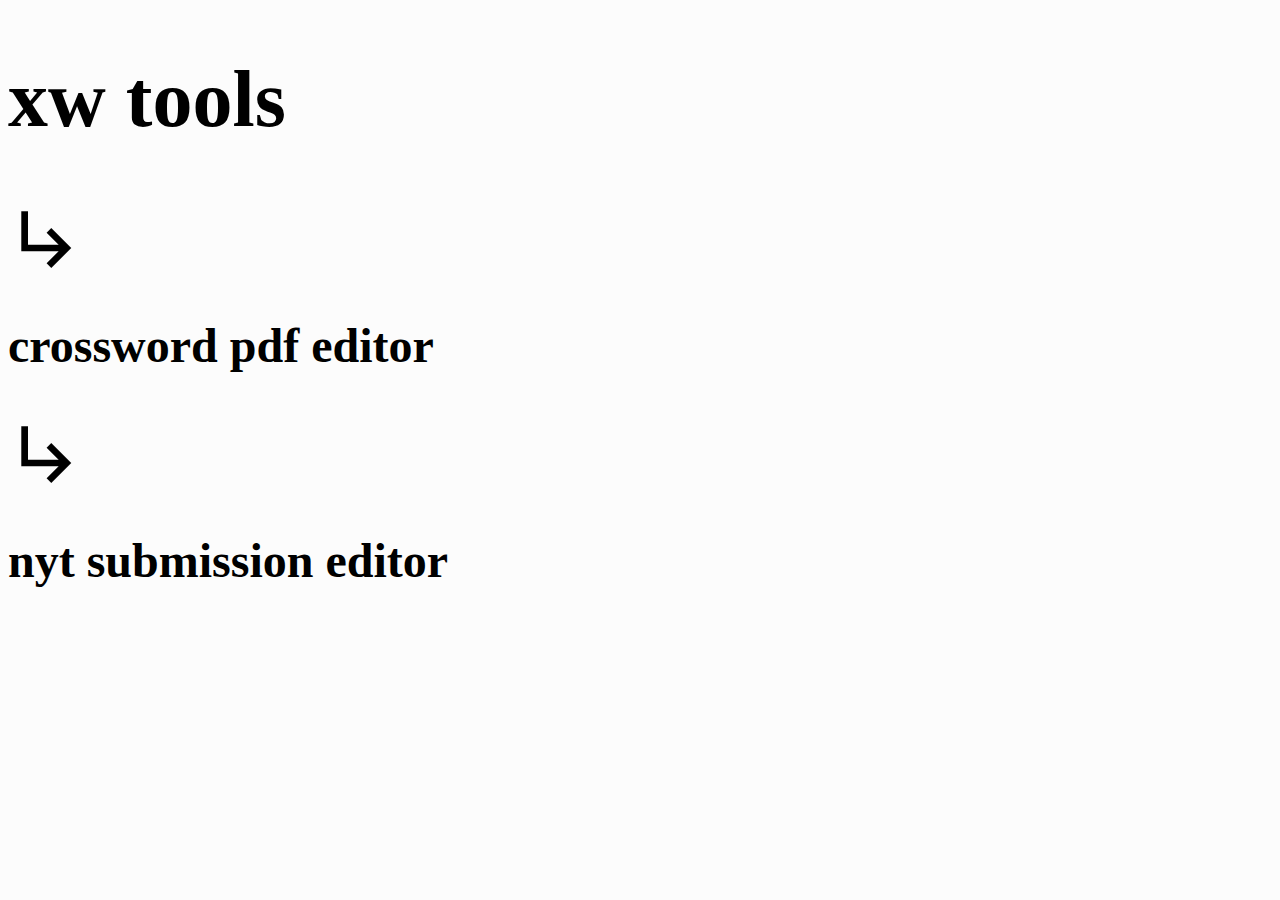
==== commit 93d5d4f2: "Merge remote-tracking branch 'upstream/main' into jpz-ipuz" ====
--- a/index.html
+++ b/index.html
@@ -4,6 +4,7 @@
         <meta charset="UTF-8" />
         <meta name="viewport" content="width=device-width, initial-scale=1.0" />
         <meta http-equiv="X-UA-Compatible" content="ie=edge" />
+        <meta name="description" content="crossword tools for constructors looking to export their puz files to pdf files they can edit" />
         <title>xw tools</title>
 
         <link rel="apple-touch-icon" sizes="180x180" href="apple-touch-icon.png">
@@ -30,10 +31,17 @@
             html {margin-left: calc(100vw - 100%);}
             head{height:100%}
             body{
-                background-image: url("xw_patent_fig.png");
-                background-size: 90%;
-                background-position: center top;
+                background-color:#fcfcfc;              
             }
+
+            @media (min-width: 1400px) {
+                body {
+                    background-image: url("xw_patent_fig.png");
+                    background-size: 90%;
+                    background-position: center top;
+                }
+            }
+
             h1 {
                 color:black;
                 font-size:5rem;
@@ -86,7 +94,7 @@
             <h1>xw tools</h1>
             <div class="row align-items-center pt-4">
                 <div class="col-2">
-                    <span class="material-icons pl-5 pt-0 float-right">
+                    <span class="material-icons pl-5 pt-0 float-right" data-nosnippet>
                     subdirectory_arrow_right
                     </span>
                 </div>
@@ -95,7 +103,7 @@
             </div>
             <div class="row align-items-center pt-4">
                 <div class="col-2">
-                    <span class="material-icons pl-5 pt-0 float-right">
+                    <span class="material-icons pl-5 pt-0 float-right" data-nosnippet>
                     subdirectory_arrow_right
                     </span>
                 </div>
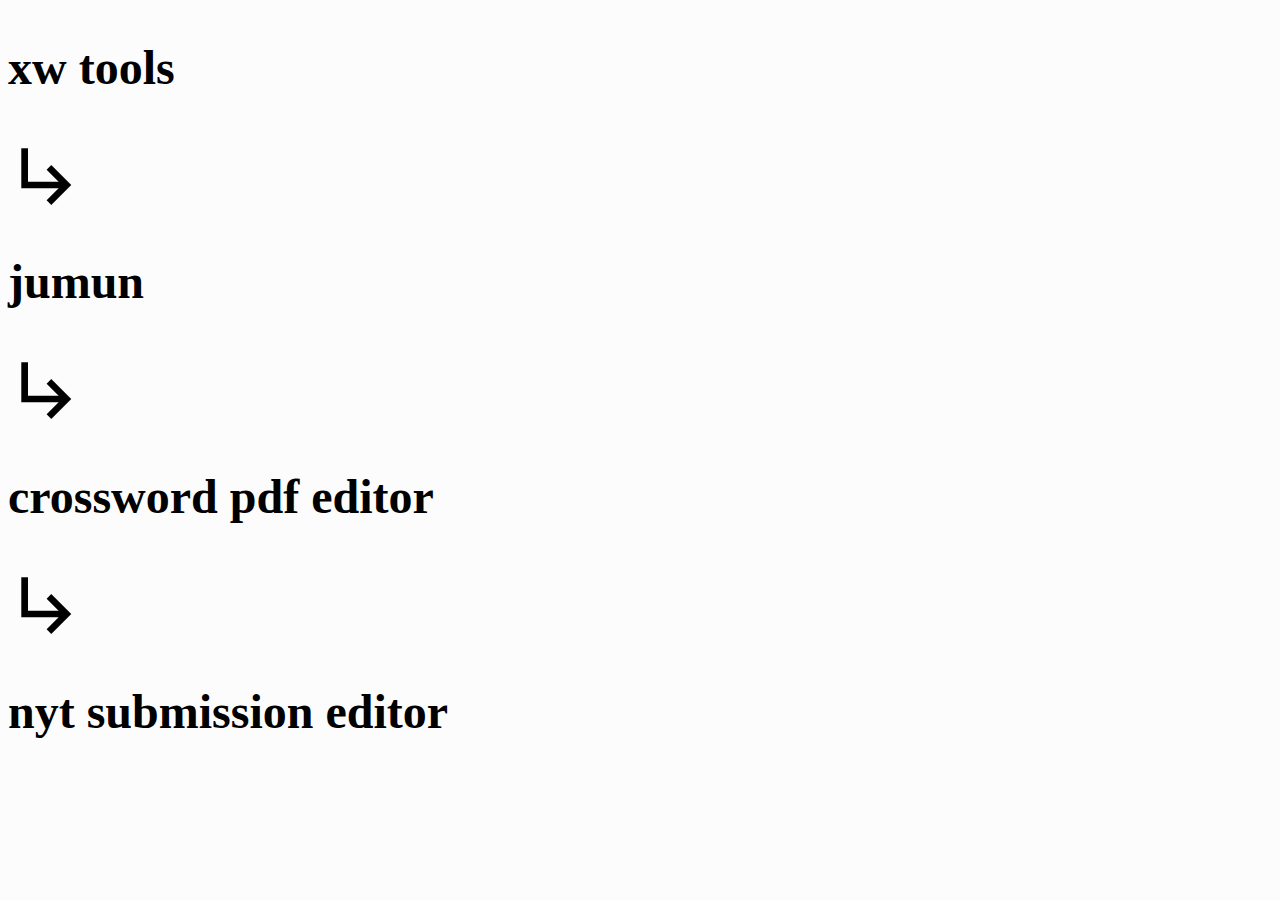
==== commit 56fbe614: "update site with jumun" ====
--- a/index.html
+++ b/index.html
@@ -13,7 +13,7 @@
 
         <link
         rel="stylesheet"
-        href="/css/bootstrap.min.css"
+        href="css/bootstrap.min.css"
         />
         <link href="https://fonts.googleapis.com/icon?family=Material+Icons"
         rel="stylesheet">
@@ -57,7 +57,7 @@
                 vertical-align: bottom;
             }
 
-            .nyt, .pdf {
+            .nyt, .pdf, .j {
             text-decoration: none;
             color:black;
             }
@@ -82,6 +82,10 @@
             a.nyt:hover{
                 border-bottom: 8px dotted #f55d4b;
             }
+
+            a.j:hover{
+                border-bottom: 8px dotted rgb(193, 225, 193);
+            }
         
 
         </style>
@@ -91,14 +95,14 @@
     <body>
 
         <div class="container pt-5">
-            <h1>xw tools</h1>
+            <h2>xw tools</h2>
             <div class="row align-items-center pt-4">
                 <div class="col-2">
                     <span class="material-icons pl-5 pt-0 float-right" data-nosnippet>
                     subdirectory_arrow_right
                     </span>
                 </div>
-                <div class="col-10 pt-3"><h2><a href="pdf" class="pdf pb-1">crossword pdf editor</a></h2>
+                <div class="col-10 pt-3"><h2><a href="https://njyoon.github.io/jumun" class="j pb-1">jumun</a></h2>
                 </div>
             </div>
             <div class="row align-items-center pt-4">
@@ -107,10 +111,18 @@
                     subdirectory_arrow_right
                     </span>
                 </div>
-                <div class="col-10 pt-3"><h2><a href="nyt" class="nyt pb-1">nyt submission editor</a></h2>
+                <div class="col-10 pt-3"><h2><a href="pdf.html" class="pdf pb-1">crossword pdf editor</a></h2>
                 </div>
             </div>
-
+            <div class="row align-items-center pt-4">
+                <div class="col-2">
+                    <span class="material-icons pl-5 pt-0 float-right" data-nosnippet>
+                    subdirectory_arrow_right
+                    </span>
+                </div>
+                <div class="col-10 pt-3"><h2><a href="nyt.html" class="nyt pb-1">nyt submission editor</a></h2>
+                </div>
+            </div>
         </div>
 
     </body>
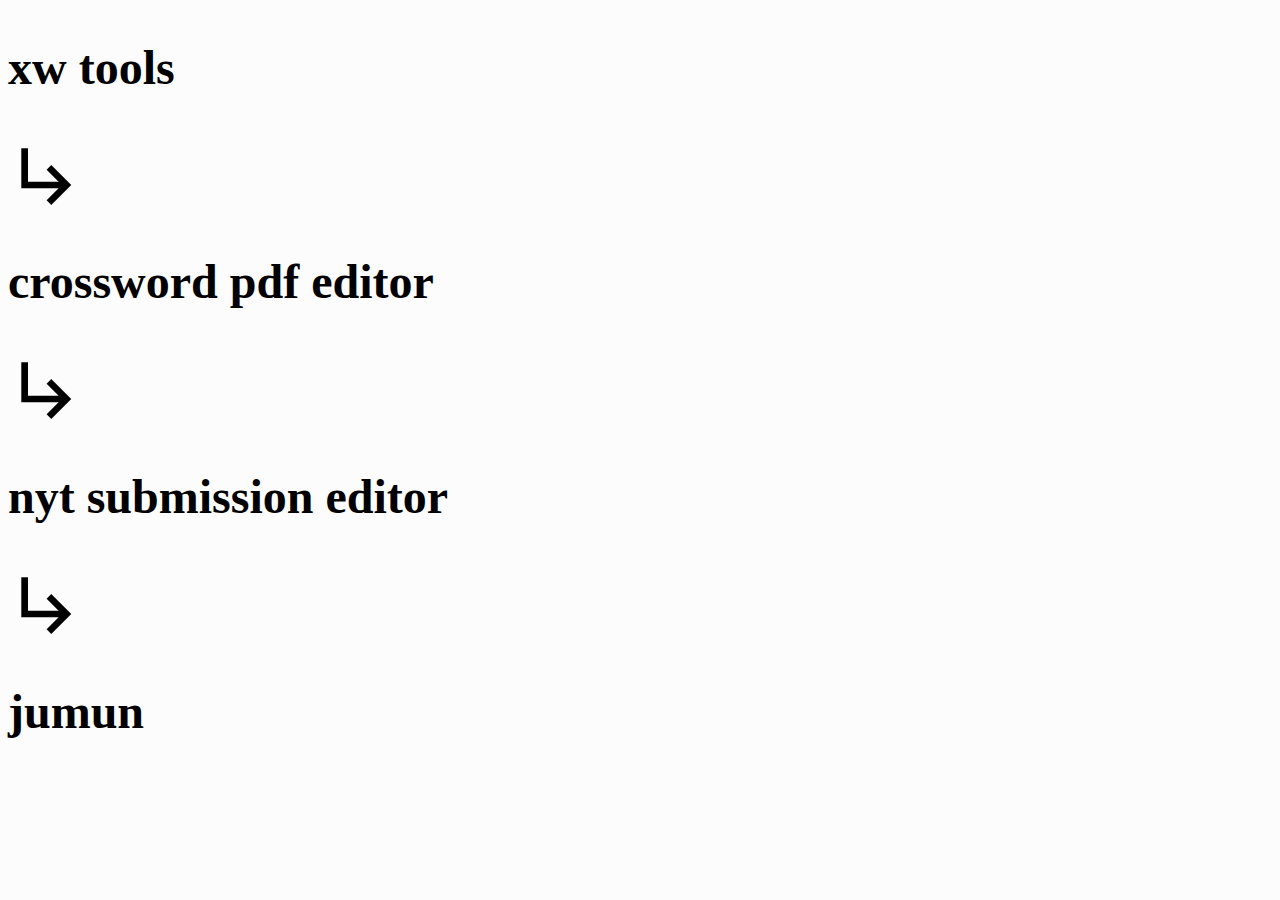
==== commit c09b71fa: "Update index.html" ====
--- a/index.html
+++ b/index.html
@@ -102,15 +102,6 @@
                     subdirectory_arrow_right
                     </span>
                 </div>
-                <div class="col-10 pt-3"><h2><a href="https://njyoon.github.io/jumun" class="j pb-1">jumun</a></h2>
-                </div>
-            </div>
-            <div class="row align-items-center pt-4">
-                <div class="col-2">
-                    <span class="material-icons pl-5 pt-0 float-right" data-nosnippet>
-                    subdirectory_arrow_right
-                    </span>
-                </div>
                 <div class="col-10 pt-3"><h2><a href="pdf.html" class="pdf pb-1">crossword pdf editor</a></h2>
                 </div>
             </div>
@@ -123,6 +114,16 @@
                 <div class="col-10 pt-3"><h2><a href="nyt.html" class="nyt pb-1">nyt submission editor</a></h2>
                 </div>
             </div>
+            <div class="row align-items-center pt-4">
+                <div class="col-2">
+                    <span class="material-icons pl-5 pt-0 float-right" data-nosnippet>
+                    subdirectory_arrow_right
+                    </span>
+                </div>
+                <div class="col-10 pt-3"><h2><a href="https://njyoon.github.io/jumun" class="j pb-1">jumun</a></h2>
+                </div>
+            </div>
+
         </div>
 
     </body>
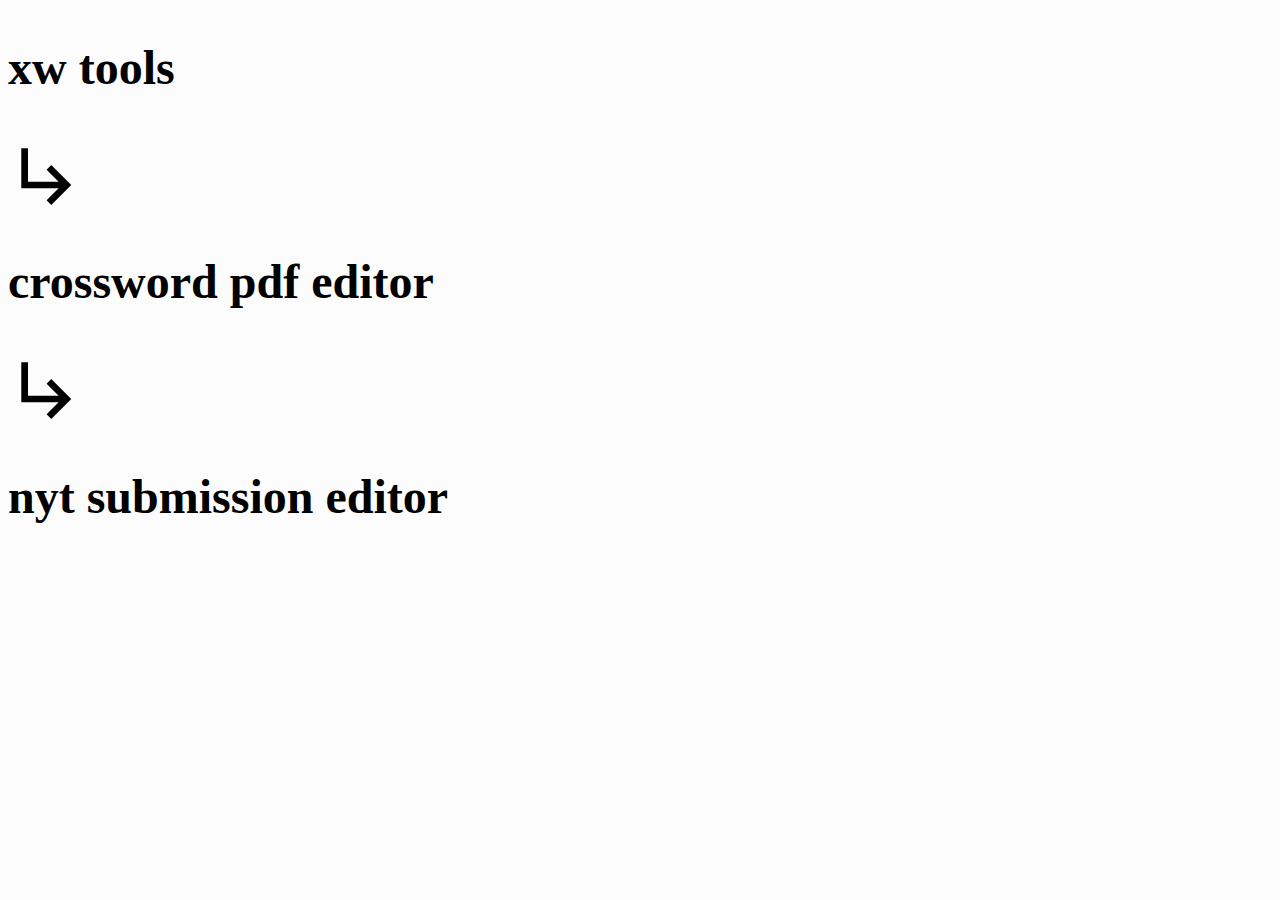
==== commit 9d911e89: "Update index.html" ====
--- a/index.html
+++ b/index.html
@@ -96,6 +96,17 @@
 
         <div class="container pt-5">
             <h2>xw tools</h2>
+            <!--
+            <div class="row align-items-center pt-4">
+                <div class="col-2">
+                    <span class="material-icons pl-5 pt-0 float-right" data-nosnippet>
+                    subdirectory_arrow_right
+                    </span>
+                </div>
+                <div class="col-10 pt-3"><h2><a href="https://njyoon.github.io/jumun" class="j pb-1">jumun</a></h2>
+                </div>
+            </div>
+            -->
             <div class="row align-items-center pt-4">
                 <div class="col-2">
                     <span class="material-icons pl-5 pt-0 float-right" data-nosnippet>
@@ -114,16 +125,6 @@
                 <div class="col-10 pt-3"><h2><a href="nyt.html" class="nyt pb-1">nyt submission editor</a></h2>
                 </div>
             </div>
-            <div class="row align-items-center pt-4">
-                <div class="col-2">
-                    <span class="material-icons pl-5 pt-0 float-right" data-nosnippet>
-                    subdirectory_arrow_right
-                    </span>
-                </div>
-                <div class="col-10 pt-3"><h2><a href="https://njyoon.github.io/jumun" class="j pb-1">jumun</a></h2>
-                </div>
-            </div>
-
         </div>
 
     </body>
